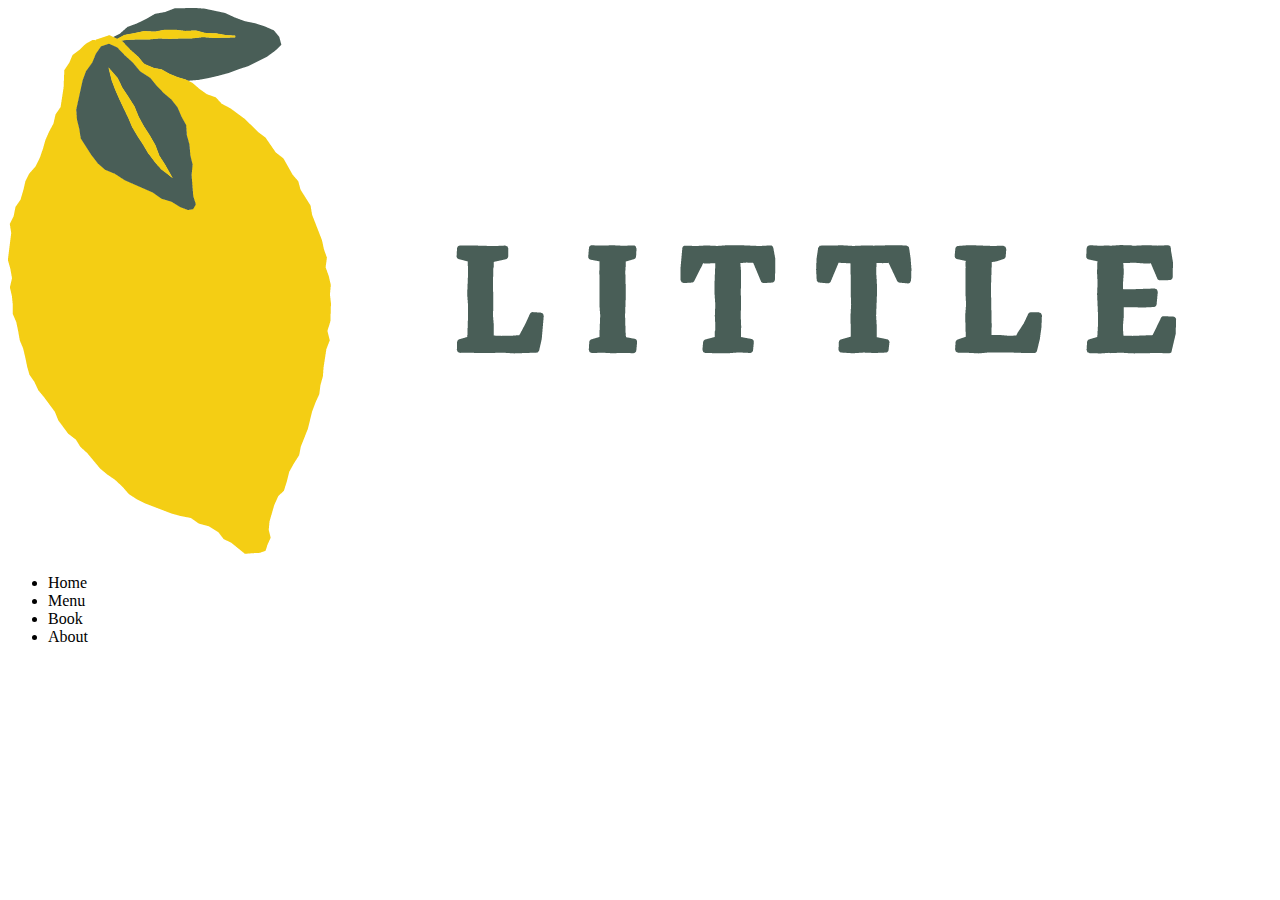
==== htmlprojects/portfoliometa/index.html @ 4e8f041a "metaPortefolio" ====
<!DOCTYPE html>
<html lang="en">

<head>
    <meta charset="UTF-8">
    <meta name="viewport" content="width=device-width, initial-scale=1.0">
    <title>little Lemon</title>
    <link rel="stylesheet" href="style.css">
</head>

<body>
    <header class="header">
        <img src="assets/Asset 16@4x.png" alt="logo">
    </header>
    <nav class="navbar">
        <ul>
            <li>Home</li>
            <li>Menu</li>
            <li>Book</li>
            <li>About</li>
        </ul>
    </nav>
</body>

</html>
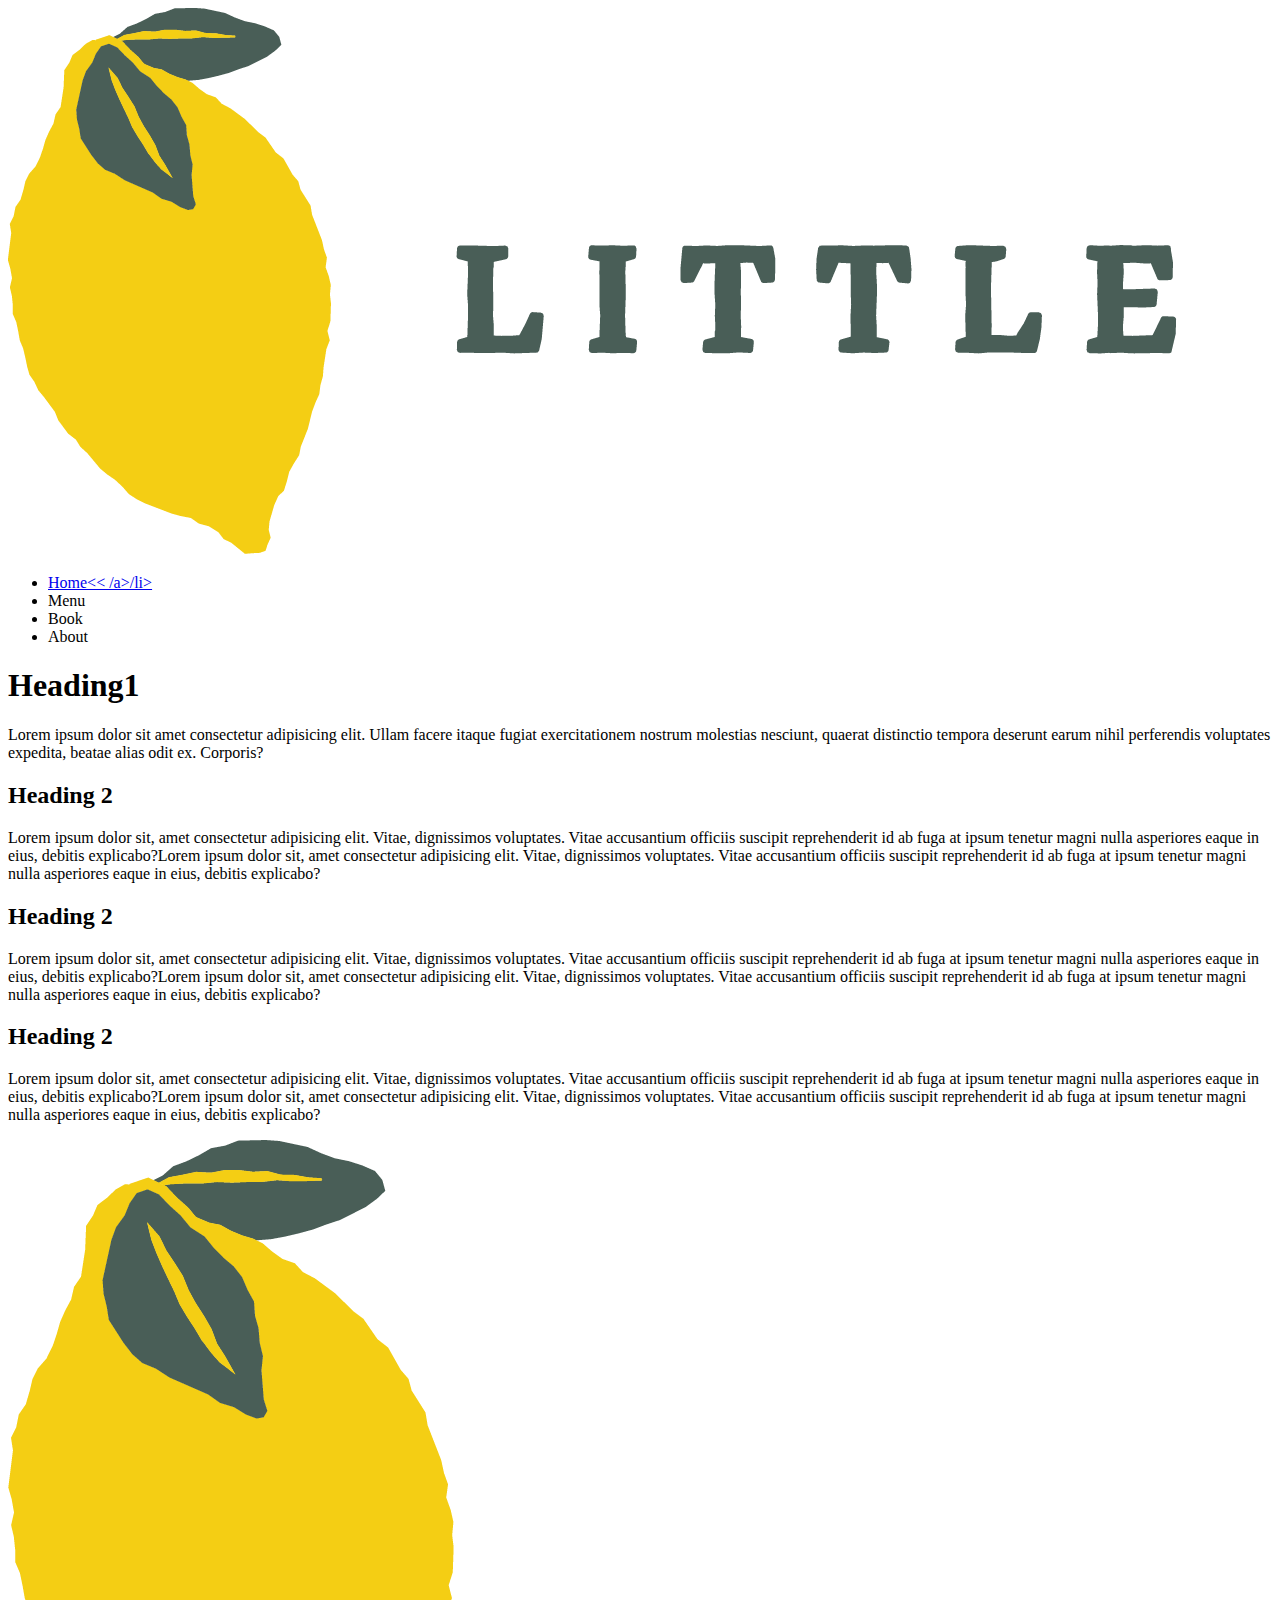
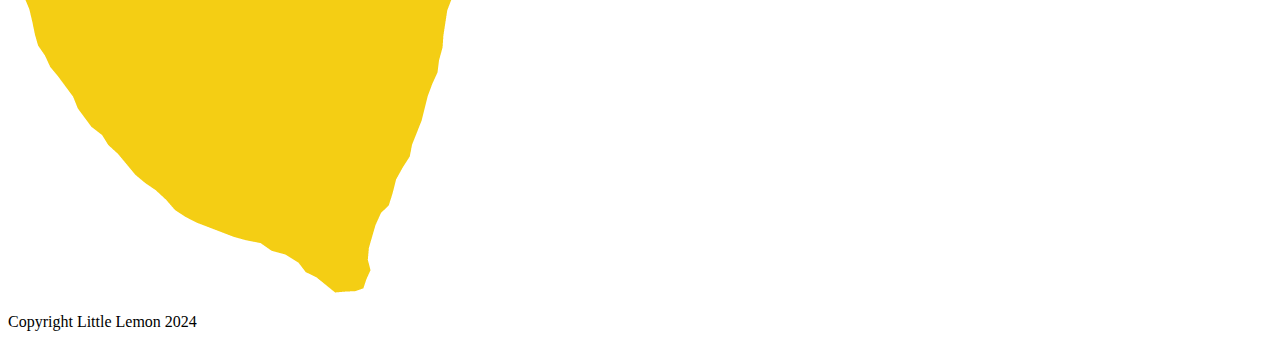
==== commit 75bd287f: "basic html" ====
--- a/htmlprojects/portfoliometa/index.html
+++ b/htmlprojects/portfoliometa/index.html
@@ -14,12 +14,67 @@
     </header>
     <nav class="navbar">
         <ul>
-            <li>Home</li>
-            <li>Menu</li>
-            <li>Book</li>
-            <li>About</li>
+            <li><a href="index.html">Home<< /a>/li>
+            <li><a href="menu.html"></a>Menu</li>
+            <li><a href="book.html"></a>Book</li>
+            <li><a href="about.html"></a>About</li>
         </ul>
     </nav>
+    <main class="main">
+        <section class="firstSection">
+            <article>
+                <h1>Heading1</h1>
+                <p>
+                    Lorem ipsum dolor sit amet consectetur adipisicing elit. Ullam facere itaque fugiat exercitationem
+                    nostrum molestias nesciunt, quaerat distinctio tempora deserunt earum nihil perferendis voluptates
+                    expedita, beatae alias odit ex. Corporis?
+                </p>
+            </article>
+        </section>
+        <section class="secondSection">
+            <article>
+                <h2>Heading 2</h2>
+                <p>
+                    Lorem ipsum dolor sit, amet consectetur adipisicing elit. Vitae, dignissimos voluptates. Vitae
+                    accusantium officiis suscipit reprehenderit id ab fuga at ipsum tenetur magni nulla asperiores eaque
+                    in eius, debitis explicabo?Lorem ipsum dolor sit, amet consectetur adipisicing elit. Vitae,
+                    dignissimos voluptates. Vitae
+                    accusantium officiis suscipit reprehenderit id ab fuga at ipsum tenetur magni nulla asperiores eaque
+                    in eius, debitis explicabo?
+                </p>
+            </article>
+            <article>
+                <h2>Heading 2</h2>
+                <p>
+                    Lorem ipsum dolor sit, amet consectetur adipisicing elit. Vitae, dignissimos voluptates. Vitae
+                    accusantium officiis suscipit reprehenderit id ab fuga at ipsum tenetur magni nulla asperiores eaque
+                    in eius, debitis explicabo?Lorem ipsum dolor sit, amet consectetur adipisicing elit. Vitae,
+                    dignissimos voluptates. Vitae
+                    accusantium officiis suscipit reprehenderit id ab fuga at ipsum tenetur magni nulla asperiores eaque
+                    in eius, debitis explicabo?
+                </p>
+            </article>
+            <article>
+                <h2>Heading 2</h2>
+                <p>
+                    Lorem ipsum dolor sit, amet consectetur adipisicing elit. Vitae, dignissimos voluptates. Vitae
+                    accusantium officiis suscipit reprehenderit id ab fuga at ipsum tenetur magni nulla asperiores eaque
+                    in eius, debitis explicabo?Lorem ipsum dolor sit, amet consectetur adipisicing elit. Vitae,
+                    dignissimos voluptates. Vitae
+                    accusantium officiis suscipit reprehenderit id ab fuga at ipsum tenetur magni nulla asperiores eaque
+                    in eius, debitis explicabo?
+                </p>
+            </article>
+        </section>
+    </main>
+    <footer class="footer">
+        <div>
+            <img src="assets/Asset 9@4x.png" alt="logo">
+        </div>
+        <div>
+            <p>Copyright Little Lemon 2024</p>
+        </div>
+    </footer>
 </body>
 
 </html>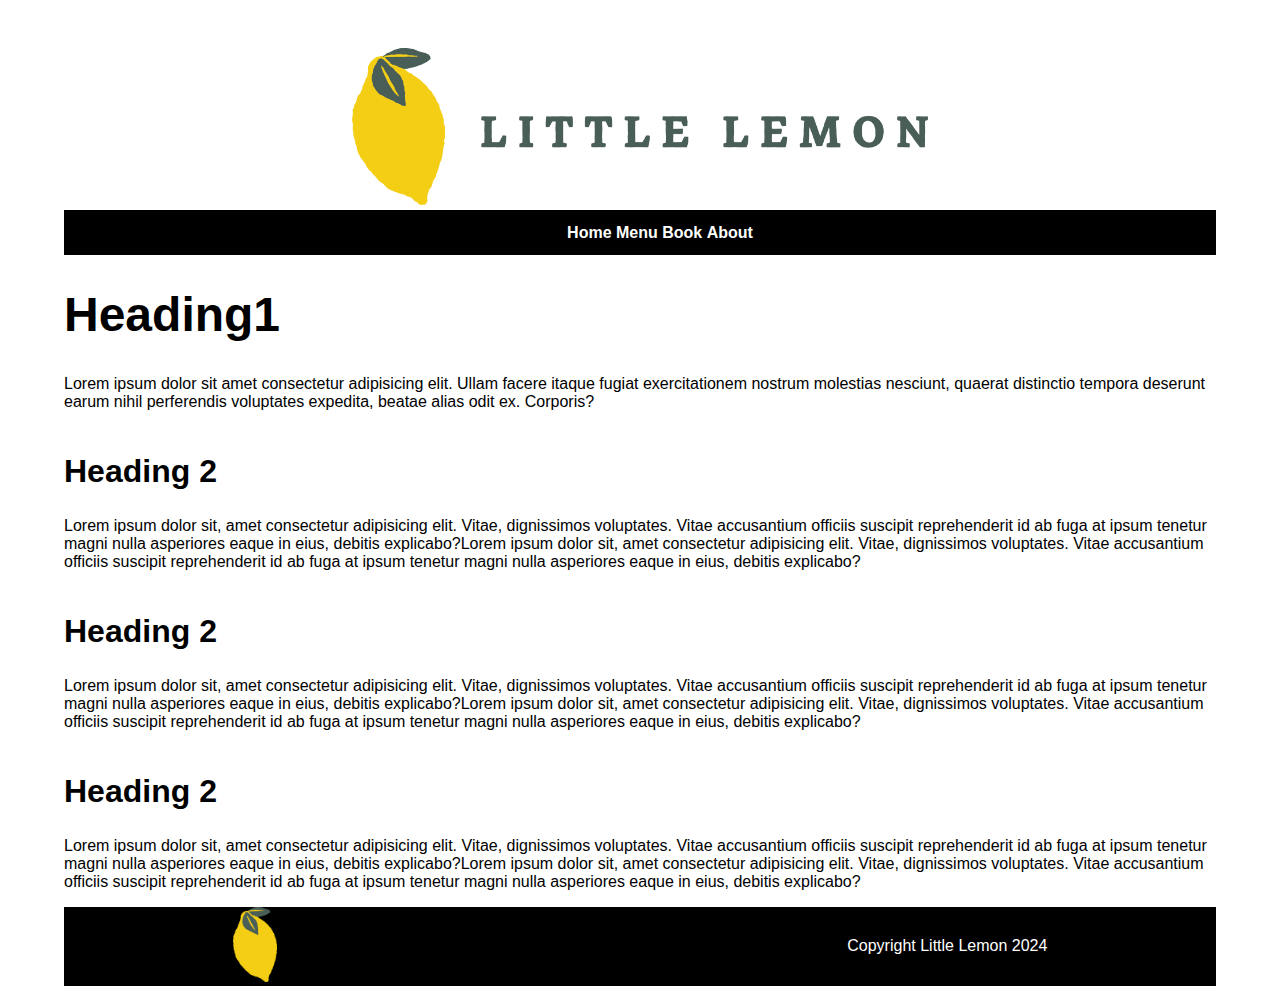
==== commit 77d05f7b: "css updated" ====
--- a/htmlprojects/portfoliometa/index.html
+++ b/htmlprojects/portfoliometa/index.html
@@ -14,10 +14,10 @@
     </header>
     <nav class="navbar">
         <ul>
-            <li><a href="index.html">Home<< /a>/li>
-            <li><a href="menu.html"></a>Menu</li>
-            <li><a href="book.html"></a>Book</li>
-            <li><a href="about.html"></a>About</li>
+            <li><a href="index.html">Home</a></li>
+            <li><a href="menu.html">Menu</a></li>
+            <li><a href="book.html">Book</a></li>
+            <li><a href="about.html">About</a></li>
         </ul>
     </nav>
     <main class="main">
--- a/htmlprojects/portfoliometa/style.css
+++ b/htmlprojects/portfoliometa/style.css
@@ -0,0 +1,72 @@
+body {
+    font-family: Arial, Helvetica, sans-serif;
+    margin: 3rem 5%;
+    height: 100vh;
+}
+
+h1 {
+    font-size: 3rem;
+}
+
+h2 {
+    font-size: 2rem;
+}
+
+.header>img {
+    display: block;
+    margin: 0 auto;
+    width: 50%;
+}
+
+nav {
+    display: flex;
+    justify-content: center;
+    align-items: center;
+    background-color: black;
+    height: 5vh;
+    margin: 5px 0;
+
+
+}
+
+.navbar>ul {
+    list-style: none;
+
+
+}
+
+.navbar li {
+    display: inline;
+}
+
+.navbar a {
+    text-decoration: none;
+    color: white;
+    font-weight: bold;
+}
+
+.secondSection {
+    display: flex;
+    flex-wrap: wrap;
+}
+
+.footer {
+    display: flex;
+}
+
+.footer img {
+    width: 10%;
+}
+
+.footer {
+    display: flex;
+    justify-content: space-evenly;
+    background-color: black;
+    color: white;
+    align-items: center;
+
+}
+
+.footer div {
+    display: 1;
+}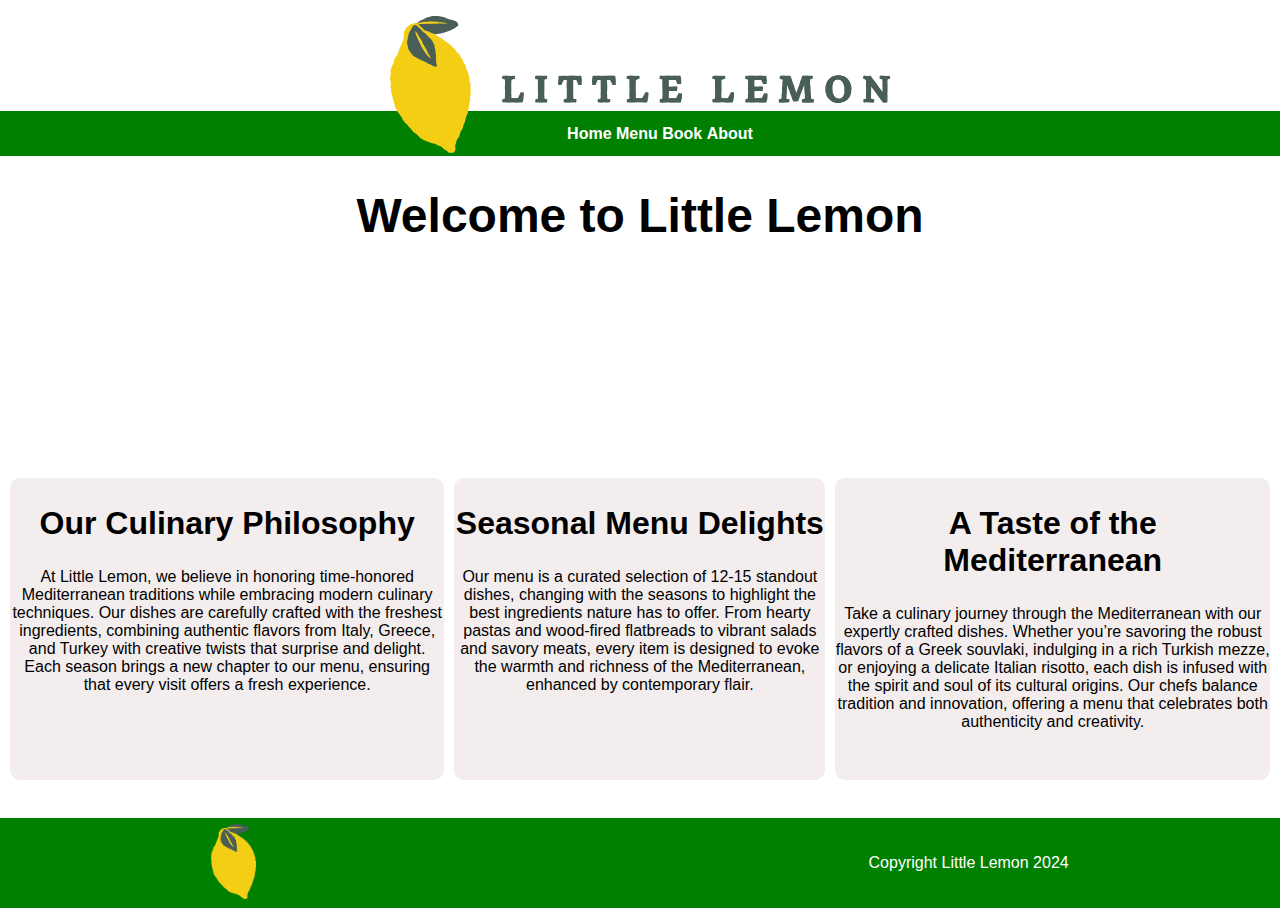
==== commit f5e6e15f: "layout update" ====
--- a/htmlprojects/portfoliometa/index.html
+++ b/htmlprojects/portfoliometa/index.html
@@ -23,46 +23,42 @@
     <main class="main">
         <section class="firstSection">
             <article>
-                <h1>Heading1</h1>
+                <h1> Welcome to Little Lemon</h1>
                 <p>
-                    Lorem ipsum dolor sit amet consectetur adipisicing elit. Ullam facere itaque fugiat exercitationem
-                    nostrum molestias nesciunt, quaerat distinctio tempora deserunt earum nihil perferendis voluptates
-                    expedita, beatae alias odit ex. Corporis?
+
                 </p>
             </article>
         </section>
         <section class="secondSection">
-            <article>
-                <h2>Heading 2</h2>
+            <article class="second">
+                <h2>Our Culinary Philosophy</h2>
                 <p>
-                    Lorem ipsum dolor sit, amet consectetur adipisicing elit. Vitae, dignissimos voluptates. Vitae
-                    accusantium officiis suscipit reprehenderit id ab fuga at ipsum tenetur magni nulla asperiores eaque
-                    in eius, debitis explicabo?Lorem ipsum dolor sit, amet consectetur adipisicing elit. Vitae,
-                    dignissimos voluptates. Vitae
-                    accusantium officiis suscipit reprehenderit id ab fuga at ipsum tenetur magni nulla asperiores eaque
-                    in eius, debitis explicabo?
+                    At Little Lemon, we believe in honoring time-honored Mediterranean traditions while embracing
+                    modern culinary techniques. Our dishes are carefully crafted with the freshest ingredients,
+                    combining authentic flavors from Italy, Greece, and Turkey with creative twists that surprise and
+                    delight. Each season brings a new chapter to our menu, ensuring that every visit offers a fresh
+                    experience.
                 </p>
             </article>
-            <article>
-                <h2>Heading 2</h2>
+            <article class="second">
+                <h2> Seasonal Menu Delights</h2>
                 <p>
-                    Lorem ipsum dolor sit, amet consectetur adipisicing elit. Vitae, dignissimos voluptates. Vitae
-                    accusantium officiis suscipit reprehenderit id ab fuga at ipsum tenetur magni nulla asperiores eaque
-                    in eius, debitis explicabo?Lorem ipsum dolor sit, amet consectetur adipisicing elit. Vitae,
-                    dignissimos voluptates. Vitae
-                    accusantium officiis suscipit reprehenderit id ab fuga at ipsum tenetur magni nulla asperiores eaque
-                    in eius, debitis explicabo?
+                    Our menu is a curated selection of 12-15 standout dishes, changing with the seasons to highlight the
+                    best ingredients nature has to offer. From hearty pastas and wood-fired flatbreads to vibrant salads
+                    and savory meats, every item is designed to evoke the warmth and richness of the Mediterranean,
+                    enhanced by contemporary flair.
+
+
                 </p>
             </article>
-            <article>
-                <h2>Heading 2</h2>
+            <article class="second">
+                <h2>A Taste of the Mediterranean</h2>
                 <p>
-                    Lorem ipsum dolor sit, amet consectetur adipisicing elit. Vitae, dignissimos voluptates. Vitae
-                    accusantium officiis suscipit reprehenderit id ab fuga at ipsum tenetur magni nulla asperiores eaque
-                    in eius, debitis explicabo?Lorem ipsum dolor sit, amet consectetur adipisicing elit. Vitae,
-                    dignissimos voluptates. Vitae
-                    accusantium officiis suscipit reprehenderit id ab fuga at ipsum tenetur magni nulla asperiores eaque
-                    in eius, debitis explicabo?
+                    Take a culinary journey through the Mediterranean with our expertly crafted dishes. Whether you’re
+                    savoring the robust flavors of a Greek souvlaki, indulging in a rich Turkish mezze, or enjoying a
+                    delicate Italian risotto, each dish is infused with the spirit and soul of its cultural origins. Our
+                    chefs balance tradition and innovation, offering a menu that celebrates both authenticity and
+                    creativity.
                 </p>
             </article>
         </section>
--- a/htmlprojects/portfoliometa/style.css
+++ b/htmlprojects/portfoliometa/style.css
@@ -1,7 +1,6 @@
 body {
     font-family: Arial, Helvetica, sans-serif;
-    margin: 3rem 5%;
-    height: 100vh;
+    margin: 0;
 }
 
 h1 {
@@ -12,17 +11,25 @@
     font-size: 2rem;
 }
 
+.header {
+    height: 10vh;
+    margin-top: 1rem;
+}
+
 .header>img {
     display: block;
-    margin: 0 auto;
-    width: 50%;
+    margin: auto;
+    width: 500px;
+    object-fit: cover;
+
+
 }
 
 nav {
     display: flex;
     justify-content: center;
     align-items: center;
-    background-color: black;
+    background-color: green;
     height: 5vh;
     margin: 5px 0;
 
@@ -45,9 +52,33 @@
     font-weight: bold;
 }
 
+.main {
+    height: 70vh;
+    margin: 0 10px;
+}
+
+.firstSection {
+    height: 40%;
+}
+
 .secondSection {
     display: flex;
-    flex-wrap: wrap;
+    justify-content: space-between;
+    height: 60%;
+    gap: 10px;
+
+}
+
+article {
+    text-align: center;
+    margin: auto;
+    border-radius: 10px;
+    height: 80%;
+}
+
+.second {
+    background-color: rgb(243, 237, 237);
+    color: black;
 }
 
 .footer {
@@ -61,12 +92,28 @@
 .footer {
     display: flex;
     justify-content: space-evenly;
-    background-color: black;
+    background-color: green;
     color: white;
     align-items: center;
+    height: 10vh;
 
 }
 
-.footer div {
-    display: 1;
+
+
+@media (max-width: 600px) {
+    .secondSection {
+        display: flex;
+        flex-wrap: wrap;
+    }
+
+    .main {
+        height: 60%;
+        margin: 10px;
+    }
+
+    body {
+        font-family: Arial, Helvetica, sans-serif;
+        margin: 0;
+    }
 }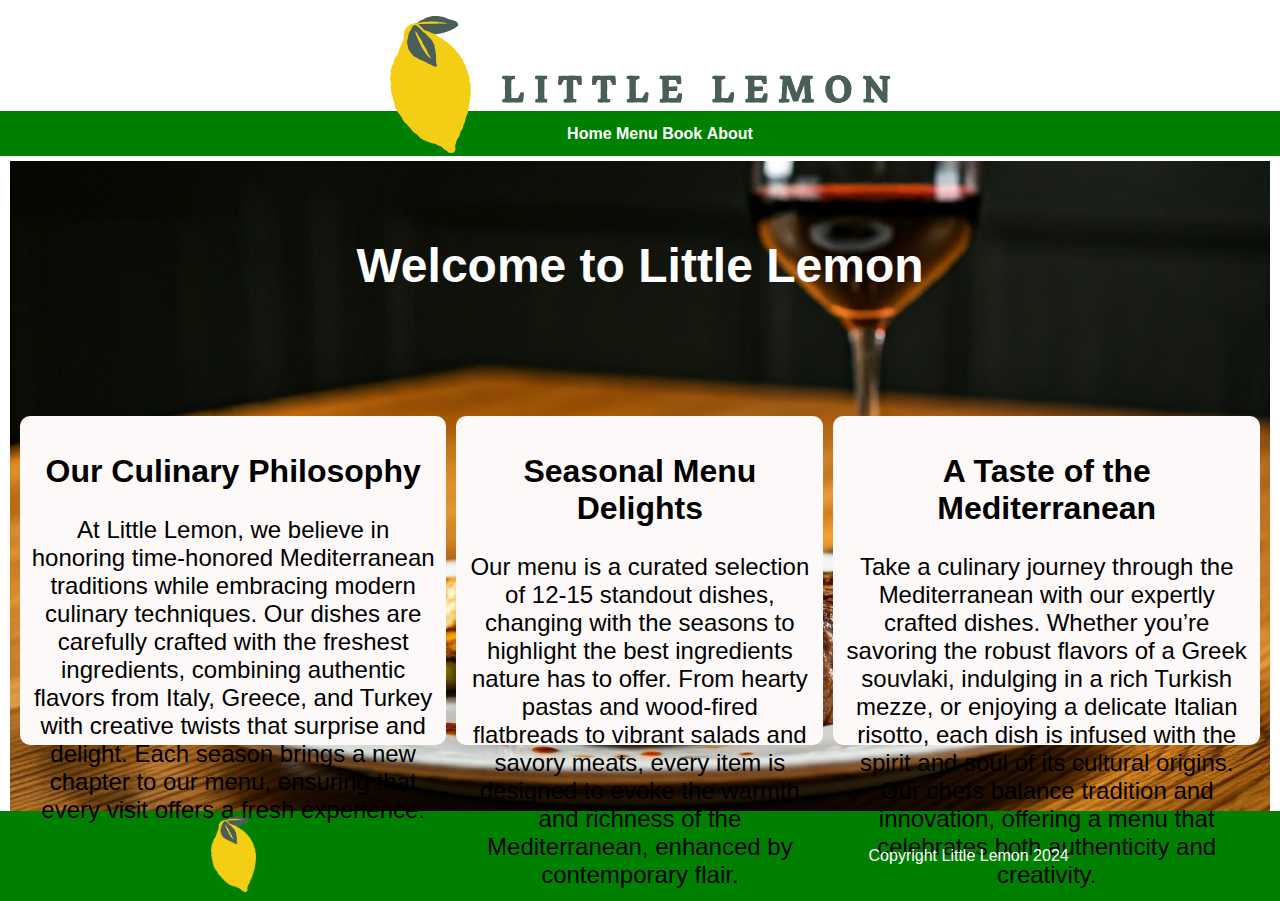
==== commit 9fa622c5: "restaurant done" ====
--- a/htmlprojects/portfoliometa/index.html
+++ b/htmlprojects/portfoliometa/index.html
@@ -25,7 +25,6 @@
             <article>
                 <h1> Welcome to Little Lemon</h1>
                 <p>
-
                 </p>
             </article>
         </section>
@@ -35,7 +34,8 @@
                 <p>
                     At Little Lemon, we believe in honoring time-honored Mediterranean traditions while embracing
                     modern culinary techniques. Our dishes are carefully crafted with the freshest ingredients,
-                    combining authentic flavors from Italy, Greece, and Turkey with creative twists that surprise and
+                    combining authentic flavors from Italy, Greece, and Turkey with creative twists that surprise
+                    and
                     delight. Each season brings a new chapter to our menu, ensuring that every visit offers a fresh
                     experience.
                 </p>
@@ -43,20 +43,23 @@
             <article class="second">
                 <h2> Seasonal Menu Delights</h2>
                 <p>
-                    Our menu is a curated selection of 12-15 standout dishes, changing with the seasons to highlight the
-                    best ingredients nature has to offer. From hearty pastas and wood-fired flatbreads to vibrant salads
+                    Our menu is a curated selection of 12-15 standout dishes, changing with the seasons to highlight
+                    the
+                    best ingredients nature has to offer. From hearty pastas and wood-fired flatbreads to vibrant
+                    salads
                     and savory meats, every item is designed to evoke the warmth and richness of the Mediterranean,
                     enhanced by contemporary flair.
-
-
                 </p>
             </article>
             <article class="second">
                 <h2>A Taste of the Mediterranean</h2>
                 <p>
-                    Take a culinary journey through the Mediterranean with our expertly crafted dishes. Whether you’re
-                    savoring the robust flavors of a Greek souvlaki, indulging in a rich Turkish mezze, or enjoying a
-                    delicate Italian risotto, each dish is infused with the spirit and soul of its cultural origins. Our
+                    Take a culinary journey through the Mediterranean with our expertly crafted dishes. Whether
+                    you’re
+                    savoring the robust flavors of a Greek souvlaki, indulging in a rich Turkish mezze, or enjoying
+                    a
+                    delicate Italian risotto, each dish is infused with the spirit and soul of its cultural origins.
+                    Our
                     chefs balance tradition and innovation, offering a menu that celebrates both authenticity and
                     creativity.
                 </p>
--- a/htmlprojects/portfoliometa/style.css
+++ b/htmlprojects/portfoliometa/style.css
@@ -52,19 +52,31 @@
     font-weight: bold;
 }
 
+
 .main {
+    display: block;
+    padding: 10px;
+    margin: 0 10px;
+    background: url(assets/recipe1.jpg);
+    background-size: cover;
+    background-position: center;
+    background-repeat: no-repeat;
     height: 70vh;
-    margin: 0 10px;
+
 }
 
 .firstSection {
-    height: 40%;
+    display: flex;
+    justify-content: center;
+    align-items: center;
+    height: 30%;
+    color: white;
 }
 
 .secondSection {
     display: flex;
     justify-content: space-between;
-    height: 60%;
+    height: 70%;
     gap: 10px;
 
 }
@@ -73,12 +85,22 @@
     text-align: center;
     margin: auto;
     border-radius: 10px;
-    height: 80%;
 }
 
 .second {
-    background-color: rgb(243, 237, 237);
+    background-color: rgb(253, 249, 249);
     color: black;
+    padding: 10px;
+    height: 70%;
+}
+
+.second p {
+    font-size: 1.5rem;
+}
+
+.second li {
+    font-size: 1.5rem;
+    list-style: none;
 }
 
 .footer {
@@ -99,21 +121,74 @@
 
 }
 
+/* about style  */
+.secondAbout {
+    background-color: black;
+    color: white;
+    width: 70%;
+    max-height: 90%;
+    padding: 5px;
+    font-size: 1.5rem;
 
+}
+
+/* booking table  */
+.book {
+    background-color: black;
+    display: block;
+    margin: 10px auto;
+    max-width: 60%;
+    background-color: white;
+    padding: 20px;
+    border-radius: 10px;
+
+}
+
+.booktable {
+    display: flex;
+    flex-direction: column;
+    justify-content: center;
+    align-items: center;
+}
+
+input {
+    background-color: gainsboro;
+    border-radius: 5px;
+    margin: 5px;
+    border: none;
+    outline: none;
+    height: 30px;
+    max-width: 100%;
+}
+
+form {
+    display: flex;
+    flex-direction: column;
+    min-width: 70%;
+}
 
 @media (max-width: 600px) {
     .secondSection {
         display: flex;
         flex-wrap: wrap;
+        height: 30%;
     }
 
     .main {
-        height: 60%;
+        height: 80%;
         margin: 10px;
     }
 
     body {
         font-family: Arial, Helvetica, sans-serif;
         margin: 0;
+
     }
+
+    .secondAbout {
+        width: 100%;
+        padding: 5px;
+
+    }
+
 }